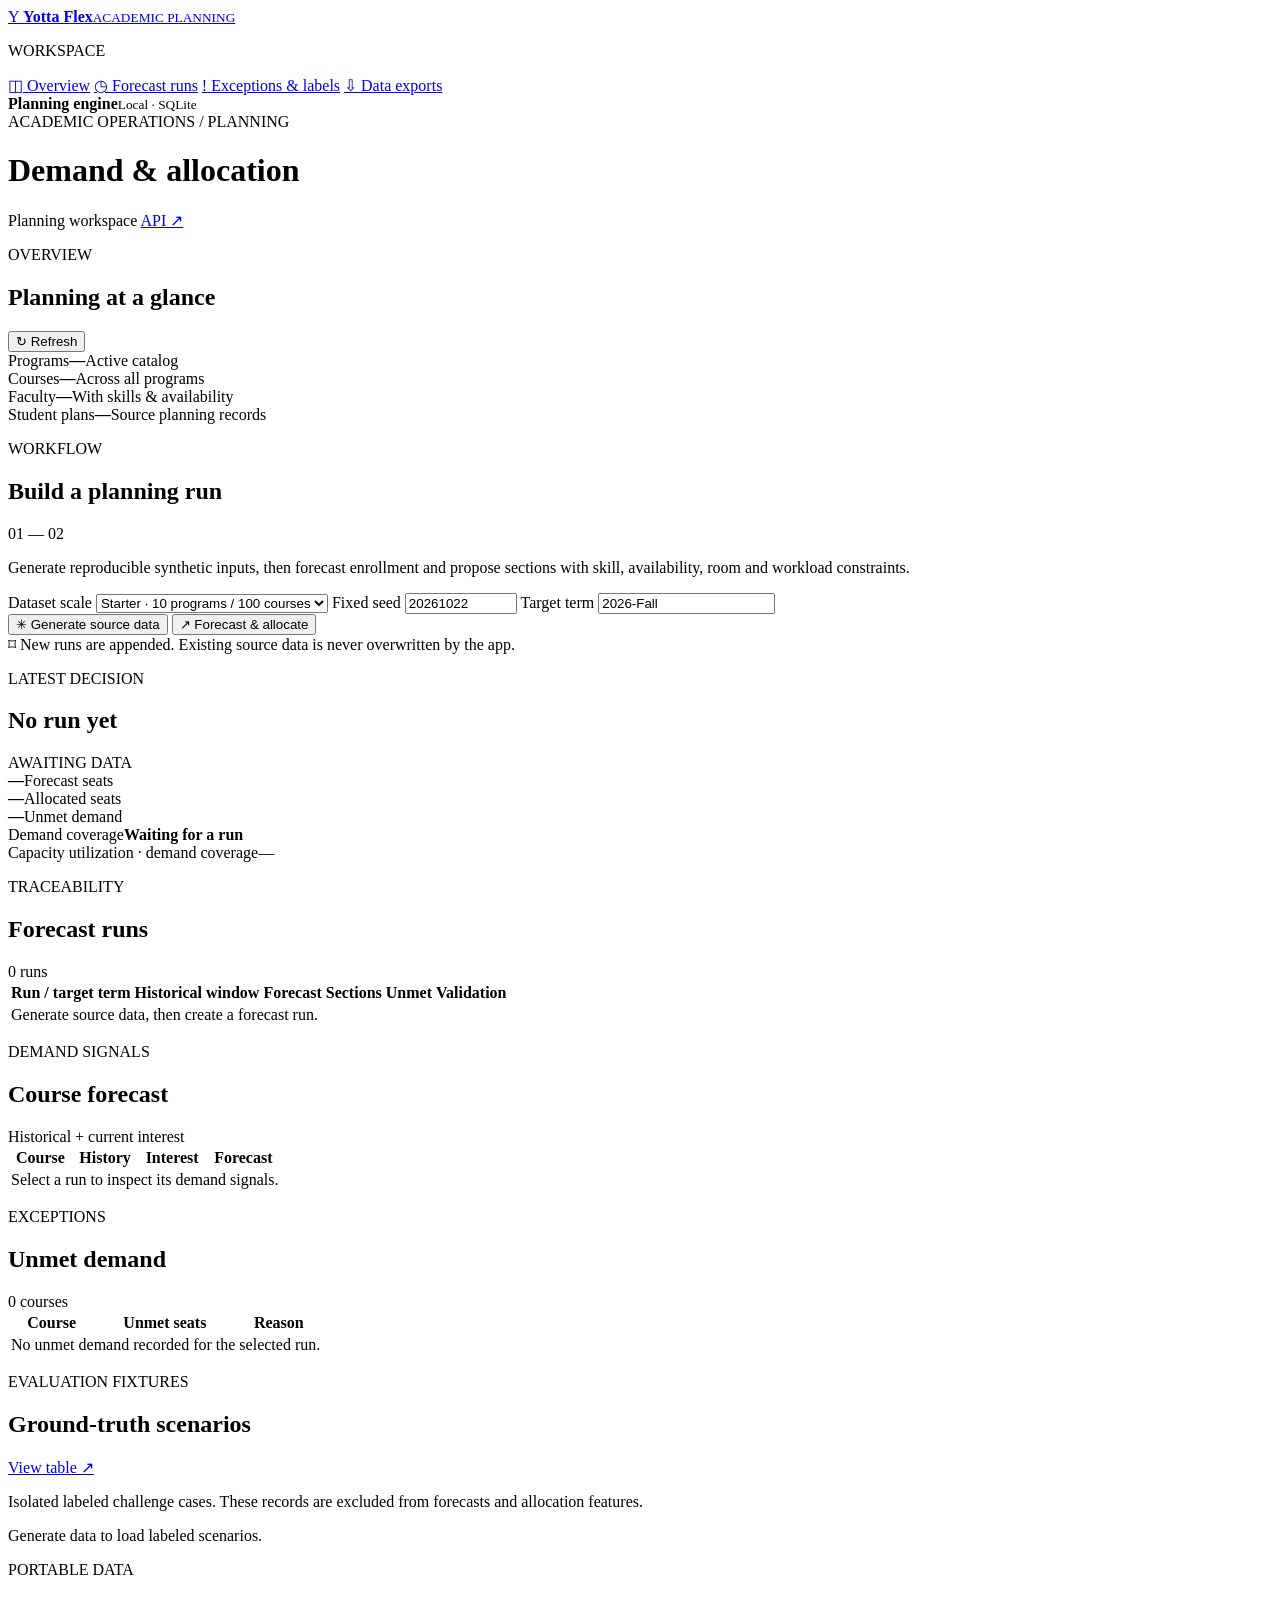
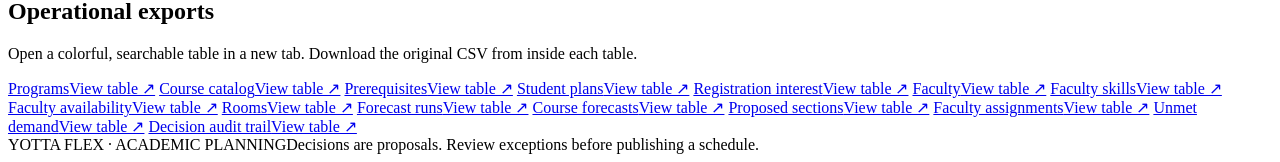
==== app/static/index.html @ 9714bfd3 "feat: add planning dashboard and searchable data tables" ====
<!doctype html>
<html lang="en">
<head>
  <meta charset="utf-8">
  <meta name="viewport" content="width=device-width, initial-scale=1">
  <meta name="theme-color" content="#101b2c">
  <title>Yotta Flex | Academic Planning</title>
  <link rel="stylesheet" href="/static/app.css">
</head>
<body>
  <div class="shell">
    <aside class="sidebar">
      <a class="brand" href="/" aria-label="Yotta Flex home">
        <span class="brand-mark">Y</span>
        <span><strong>Yotta Flex</strong><small>ACADEMIC PLANNING</small></span>
      </a>
      <p class="nav-label">WORKSPACE</p>
      <a class="nav-link active" href="#overview"><span class="nav-icon">◫</span> Overview</a>
      <a class="nav-link" href="#runs"><span class="nav-icon">◷</span> Forecast runs</a>
      <a class="nav-link" href="#exceptions"><span class="nav-icon">!</span> Exceptions & labels</a>
      <a class="nav-link" href="#exports"><span class="nav-icon">⇩</span> Data exports</a>
      <div class="sidebar-bottom">
        <span class="status-dot"></span>
        <span><strong>Planning engine</strong><small>Local · SQLite</small></span>
      </div>
    </aside>

    <main class="main">
      <header class="topbar">
        <div>
          <div class="eyebrow">ACADEMIC OPERATIONS / PLANNING</div>
          <h1>Demand & allocation</h1>
        </div>
        <div class="topbar-right">
          <span class="term-chip"><span class="status-dot"></span> Planning workspace</span>
          <a class="icon-link" href="/docs" target="_blank" rel="noreferrer" aria-label="Open API documentation">API ↗</a>
        </div>
      </header>

      <div id="notice" class="notice" role="status" hidden></div>

      <section id="overview">
        <div class="section-heading">
          <div><p class="eyebrow">OVERVIEW</p><h2>Planning at a glance</h2></div>
          <button id="refreshButton" class="button button-quiet" type="button">↻ <span>Refresh</span></button>
        </div>
        <div class="metric-grid">
          <article class="metric-card"><span class="metric-label">Programs</span><strong id="programCount">—</strong><span class="metric-note">Active catalog</span></article>
          <article class="metric-card"><span class="metric-label">Courses</span><strong id="courseCount">—</strong><span class="metric-note">Across all programs</span></article>
          <article class="metric-card"><span class="metric-label">Faculty</span><strong id="facultyCount">—</strong><span class="metric-note">With skills & availability</span></article>
          <article class="metric-card"><span class="metric-label">Student plans</span><strong id="planCount">—</strong><span class="metric-note">Source planning records</span></article>
        </div>
      </section>

      <section class="workbench">
        <div class="panel setup-panel">
          <div class="panel-heading">
            <div><p class="eyebrow">WORKFLOW</p><h2>Build a planning run</h2></div>
            <span class="step-badge">01 — 02</span>
          </div>
          <p class="panel-copy">Generate reproducible synthetic inputs, then forecast enrollment and propose sections with skill, availability, room and workload constraints.</p>
          <div class="form-grid">
            <label for="scaleSelect">Dataset scale
              <select id="scaleSelect">
                <option value="starter">Starter · 10 programs / 100 courses</option>
                <option value="full">Full · 100 programs / 1,000 courses</option>
              </select>
            </label>
            <label for="seedInput">Fixed seed
              <input id="seedInput" type="number" min="0" max="2147483647" value="20261022">
            </label>
            <label for="termInput">Target term
              <input id="termInput" type="text" value="2026-Fall" pattern="\d{4}-(Spring|Summer|Fall)">
            </label>
          </div>
          <div class="button-row">
            <button id="generateButton" class="button button-secondary" type="button"><span class="button-icon">✳</span> Generate source data</button>
            <button id="forecastButton" class="button button-primary" type="button"><span class="button-icon">↗</span> Forecast & allocate</button>
          </div>
          <div class="workflow-footnote"><span class="lock-icon">⌑</span> New runs are appended. Existing source data is never overwritten by the app.</div>
        </div>
        <div class="panel decision-panel">
          <div class="panel-heading">
            <div><p class="eyebrow">LATEST DECISION</p><h2 id="latestTerm">No run yet</h2></div>
            <span id="latestStatus" class="status-pill status-idle">AWAITING DATA</span>
          </div>
          <div class="decision-summary">
            <div><strong id="forecastSeats">—</strong><span>Forecast seats</span></div>
            <div><strong id="allocatedSeats">—</strong><span>Allocated seats</span></div>
            <div><strong id="unmetSeats">—</strong><span>Unmet demand</span></div>
          </div>
          <div class="reconcile">
            <div class="reconcile-line"><span>Demand coverage</span><strong id="reconcileLabel">Waiting for a run</strong></div>
            <div class="progress-track"><div id="utilizationBar" class="progress-fill"></div></div>
            <div class="reconcile-foot"><span>Capacity utilization · demand coverage</span><span id="utilizationLabel">—</span></div>
          </div>
          <div id="latestRunLink" class="latest-run-link"></div>
        </div>
      </section>

      <section id="runs" class="panel table-panel">
        <div class="panel-heading">
          <div><p class="eyebrow">TRACEABILITY</p><h2>Forecast runs</h2></div>
          <span id="runCountLabel" class="muted-label">0 runs</span>
        </div>
        <div class="table-wrap">
          <table>
            <thead><tr><th>Run / target term</th><th>Historical window</th><th>Forecast</th><th>Sections</th><th>Unmet</th><th>Validation</th></tr></thead>
            <tbody id="runsTable"><tr><td class="empty-cell" colspan="6">Generate source data, then create a forecast run.</td></tr></tbody>
          </table>
        </div>
      </section>

      <section class="details-grid">
        <article class="panel detail-panel">
          <div class="panel-heading"><div><p class="eyebrow">DEMAND SIGNALS</p><h2>Course forecast</h2></div><span class="muted-label">Historical + current interest</span></div>
          <div class="table-wrap compact">
            <table><thead><tr><th>Course</th><th>History</th><th>Interest</th><th>Forecast</th></tr></thead><tbody id="forecastTable"><tr><td class="empty-cell" colspan="4">Select a run to inspect its demand signals.</td></tr></tbody></table>
          </div>
        </article>
        <article class="panel detail-panel" id="exceptions">
          <div class="panel-heading"><div><p class="eyebrow">EXCEPTIONS</p><h2>Unmet demand</h2></div><span id="unmetBadge" class="exception-badge">0 courses</span></div>
          <div class="table-wrap compact">
            <table><thead><tr><th>Course</th><th>Unmet seats</th><th>Reason</th></tr></thead><tbody id="unmetTable"><tr><td class="empty-cell" colspan="3">No unmet demand recorded for the selected run.</td></tr></tbody></table>
          </div>
        </article>
      </section>

      <section class="bottom-grid">
        <article class="panel">
          <div class="panel-heading"><div><p class="eyebrow">EVALUATION FIXTURES</p><h2>Ground-truth scenarios</h2></div><a class="text-link" href="/tables/ground_truth_cases" target="_blank" rel="noopener">View table ↗</a></div>
          <p class="panel-copy small-copy">Isolated labeled challenge cases. These records are excluded from forecasts and allocation features.</p>
          <div id="scenarioList" class="scenario-list"><p class="muted-label">Generate data to load labeled scenarios.</p></div>
        </article>
        <article class="panel" id="exports">
          <div class="panel-heading"><div><p class="eyebrow">PORTABLE DATA</p><h2>Operational exports</h2></div></div>
          <p class="panel-copy small-copy">Open a colorful, searchable table in a new tab. Download the original CSV from inside each table.</p>
          <div class="export-list">
            <a href="/tables/programs" target="_blank" rel="noopener"><span>Programs</span><span>View table ↗</span></a>
            <a href="/tables/courses" target="_blank" rel="noopener"><span>Course catalog</span><span>View table ↗</span></a>
            <a href="/tables/prerequisites" target="_blank" rel="noopener"><span>Prerequisites</span><span>View table ↗</span></a>
            <a href="/tables/student_plans" target="_blank" rel="noopener"><span>Student plans</span><span>View table ↗</span></a>
            <a href="/tables/registration_interests" target="_blank" rel="noopener"><span>Registration interest</span><span>View table ↗</span></a>
            <a href="/tables/faculty" target="_blank" rel="noopener"><span>Faculty</span><span>View table ↗</span></a>
            <a href="/tables/faculty_skills" target="_blank" rel="noopener"><span>Faculty skills</span><span>View table ↗</span></a>
            <a href="/tables/availabilities" target="_blank" rel="noopener"><span>Faculty availability</span><span>View table ↗</span></a>
            <a href="/tables/rooms" target="_blank" rel="noopener"><span>Rooms</span><span>View table ↗</span></a>
            <a href="/tables/forecast_runs" target="_blank" rel="noopener"><span>Forecast runs</span><span>View table ↗</span></a>
            <a href="/tables/forecasts" target="_blank" rel="noopener"><span>Course forecasts</span><span>View table ↗</span></a>
            <a href="/tables/sections" target="_blank" rel="noopener"><span>Proposed sections</span><span>View table ↗</span></a>
            <a href="/tables/workload_assignments" target="_blank" rel="noopener"><span>Faculty assignments</span><span>View table ↗</span></a>
            <a href="/tables/unmet_demand" target="_blank" rel="noopener"><span>Unmet demand</span><span>View table ↗</span></a>
            <a href="/tables/state_events" target="_blank" rel="noopener"><span>Decision audit trail</span><span>View table ↗</span></a>
          </div>
        </article>
      </section>
      <footer><span>YOTTA FLEX · ACADEMIC PLANNING</span><span>Decisions are proposals. Review exceptions before publishing a schedule.</span></footer>
    </main>
  </div>
  <script src="/static/app.js" defer></script>
</body>
</html>
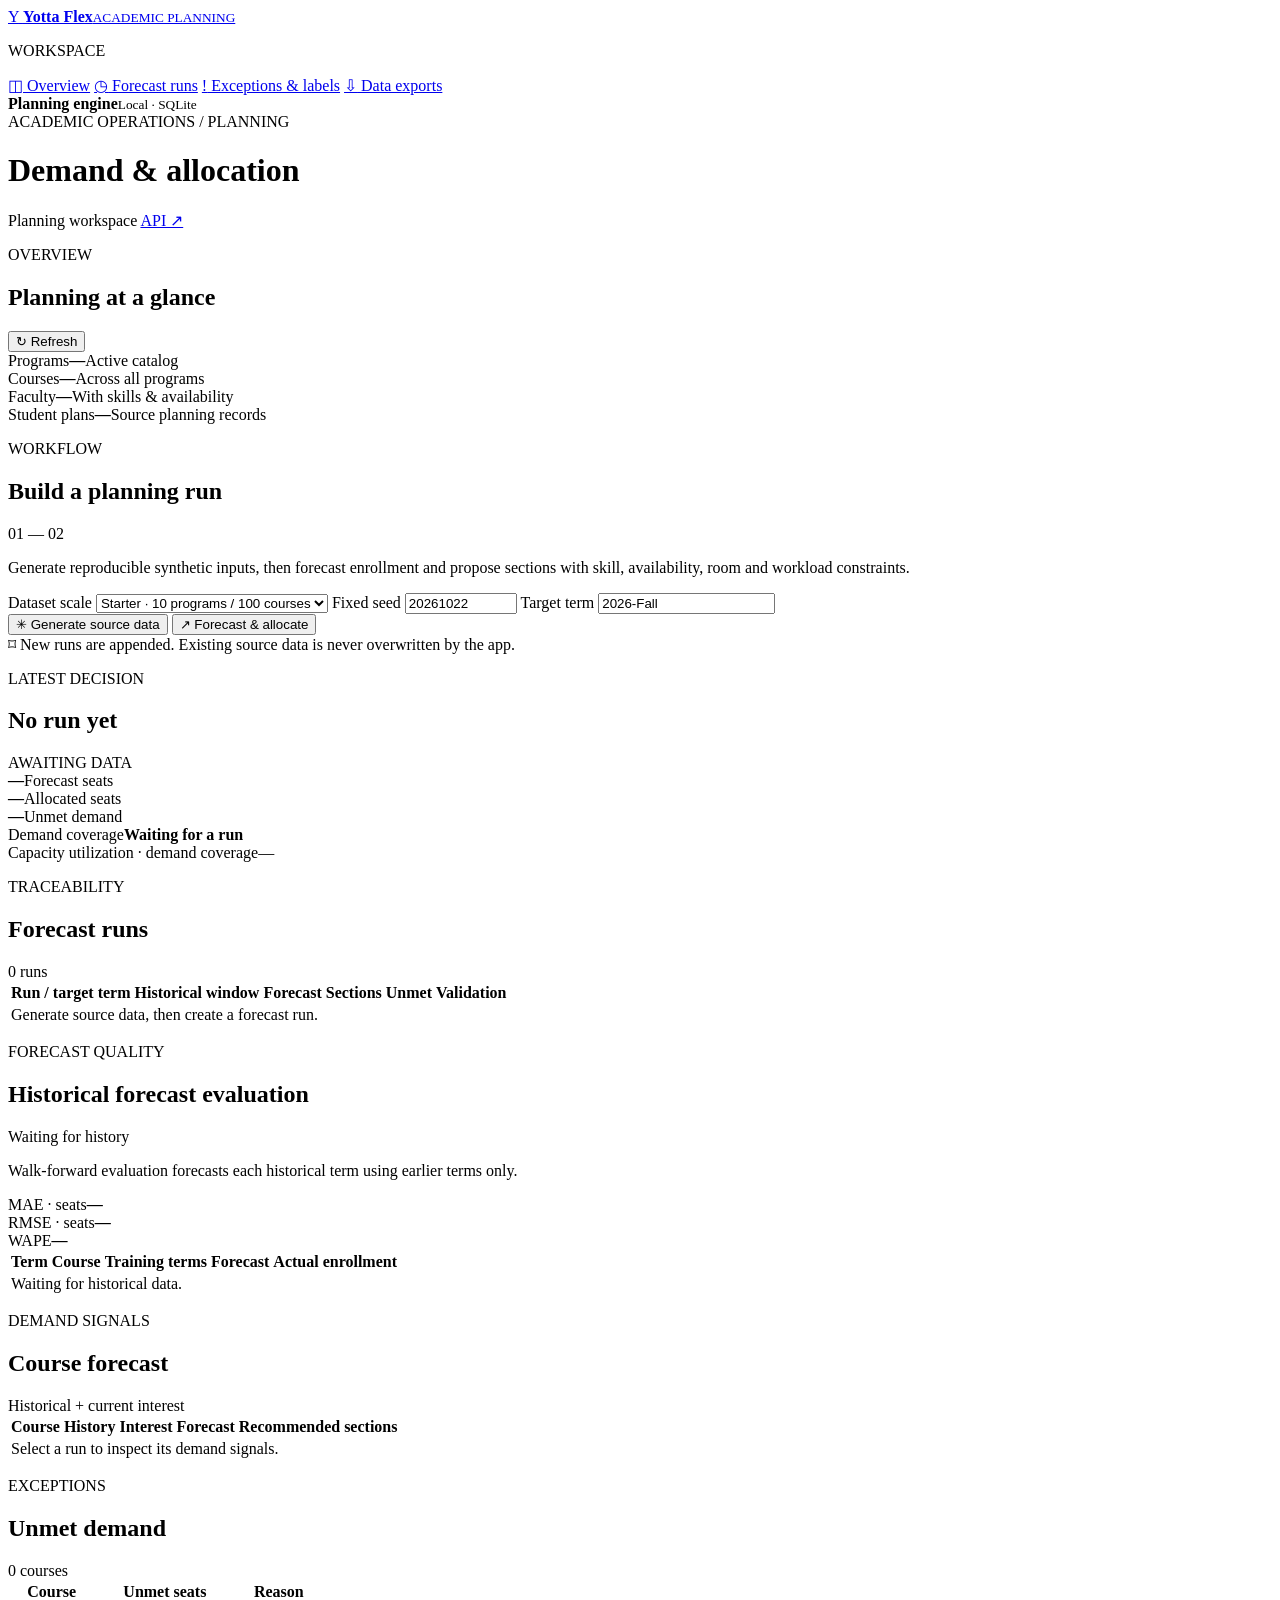
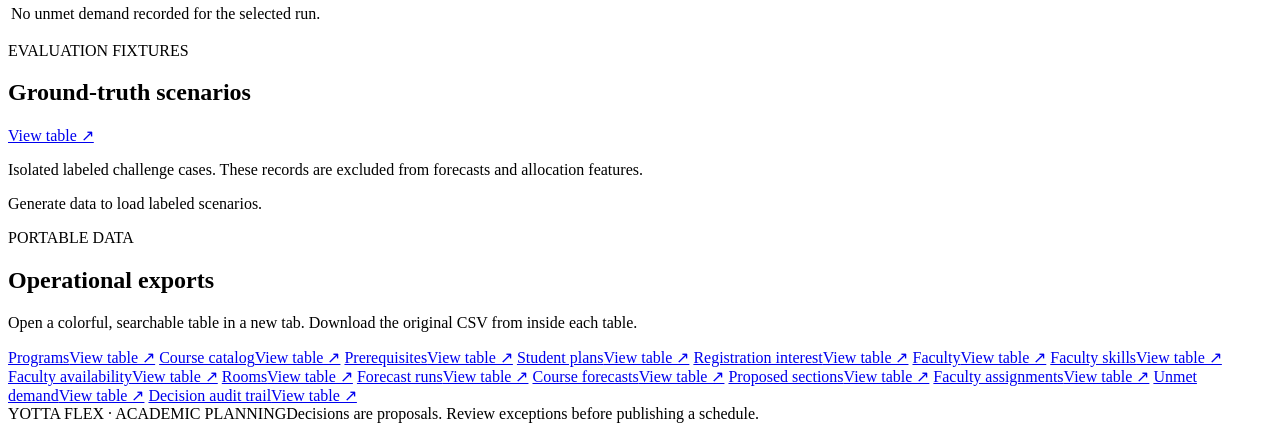
==== commit 17441562: "feat: add forecast evaluation and development notes Expose forecast methods and recommended section " ====
--- a/app/static/index.html
+++ b/app/static/index.html
@@ -111,11 +111,30 @@
         </div>
       </section>
 
+      <section id="forecast-evaluation" class="panel table-panel">
+        <div class="panel-heading">
+          <div><p class="eyebrow">FORECAST QUALITY</p><h2>Historical forecast evaluation</h2></div>
+          <span id="evaluationObservationCount" class="muted-label">Waiting for history</span>
+        </div>
+        <p id="evaluationMethodNote" class="panel-copy small-copy">Walk-forward evaluation forecasts each historical term using earlier terms only.</p>
+        <div class="evaluation-metrics">
+          <article class="evaluation-metric"><span>MAE · seats</span><strong id="evaluationMae">—</strong></article>
+          <article class="evaluation-metric"><span>RMSE · seats</span><strong id="evaluationRmse">—</strong></article>
+          <article class="evaluation-metric"><span>WAPE</span><strong id="evaluationWape">—</strong></article>
+        </div>
+        <div class="table-wrap evaluation-table-wrap">
+          <table>
+            <thead><tr><th>Term</th><th>Course</th><th>Training terms</th><th>Forecast</th><th>Actual enrollment</th></tr></thead>
+            <tbody id="evaluationTable"><tr><td class="empty-cell" colspan="5">Waiting for historical data.</td></tr></tbody>
+          </table>
+        </div>
+      </section>
+
       <section class="details-grid">
         <article class="panel detail-panel">
-          <div class="panel-heading"><div><p class="eyebrow">DEMAND SIGNALS</p><h2>Course forecast</h2></div><span class="muted-label">Historical + current interest</span></div>
+          <div class="panel-heading"><div><p class="eyebrow">DEMAND SIGNALS</p><h2>Course forecast</h2></div><span id="forecastMethodNote" class="muted-label">Historical + current interest</span></div>
           <div class="table-wrap compact">
-            <table><thead><tr><th>Course</th><th>History</th><th>Interest</th><th>Forecast</th></tr></thead><tbody id="forecastTable"><tr><td class="empty-cell" colspan="4">Select a run to inspect its demand signals.</td></tr></tbody></table>
+            <table><thead><tr><th>Course</th><th>History</th><th>Interest</th><th>Forecast</th><th>Recommended sections</th></tr></thead><tbody id="forecastTable"><tr><td class="empty-cell" colspan="5">Select a run to inspect its demand signals.</td></tr></tbody></table>
           </div>
         </article>
         <article class="panel detail-panel" id="exceptions">
